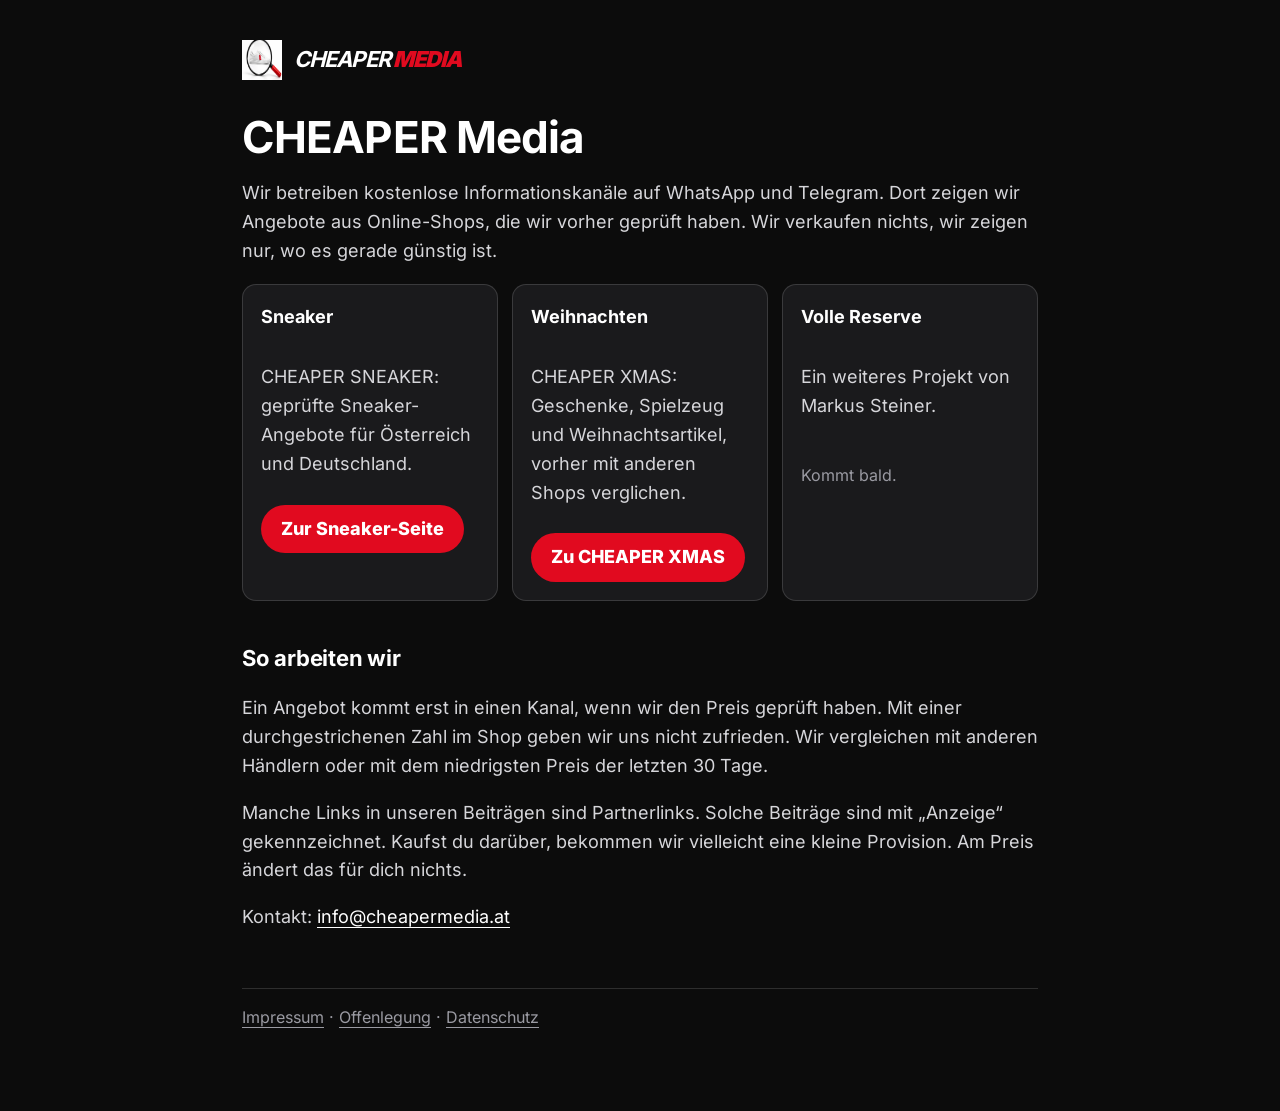
==== index.html @ 265d3794 "cheapermedia.at: Startseite, CHEAPER XMAS, Impressum, Offenlegung, Datenschutz Co-Authored-By: Claud" ====
<!doctype html>
<html lang="de">
<head>
<meta charset="utf-8">
<meta name="viewport" content="width=device-width, initial-scale=1">
<title>CHEAPER Media</title>
<meta name="description" content="CHEAPER Media betreibt Informationskanäle mit geprüften Angeboten: Sneaker-Deals, Weihnachts-Geschenke-Deals und mehr. Wir verkaufen nichts.">
<link rel="icon" href="assets/lupe.webp" type="image/webp">
<link rel="stylesheet" href="assets/stil.css">
</head>
<body>
<main>
<a class="marke" href="/"><img src="assets/lupe.webp" alt="" width="40" height="40"><span><b>Cheaper</b> <i>Media</i></span></a>
<h1>CHEAPER Media</h1>
<p>Wir betreiben kostenlose Informationskanäle auf WhatsApp und Telegram. Dort zeigen wir Angebote aus Online-Shops, die wir vorher geprüft haben. Wir verkaufen nichts, wir zeigen nur, wo es gerade günstig ist.</p>

<div class="kacheln">
  <section class="kachel" aria-labelledby="k-sneaker">
    <h3 id="k-sneaker">Sneaker</h3>
    <p>CHEAPER SNEAKER: geprüfte Sneaker-Angebote für Österreich und Deutschland.</p>
    <a class="knopf" href="https://cheapersneakerdeals.de" rel="noopener">Zur Sneaker-Seite</a>
  </section>
  <section class="kachel" aria-labelledby="k-xmas">
    <h3 id="k-xmas">Weihnachten</h3>
    <p>CHEAPER XMAS: Geschenke, Spielzeug und Weihnachtsartikel, vorher mit anderen Shops verglichen.</p>
    <a class="knopf" href="xmas/">Zu CHEAPER XMAS</a>
  </section>
  <section class="kachel" aria-labelledby="k-reserve">
    <h3 id="k-reserve">Volle Reserve</h3>
    <p>Ein weiteres Projekt von Markus Steiner.</p>
    <p class="bald">Kommt bald.</p>
  </section>
</div>

<h2>So arbeiten wir</h2>
<p>Ein Angebot kommt erst in einen Kanal, wenn wir den Preis geprüft haben. Mit einer durchgestrichenen Zahl im Shop geben wir uns nicht zufrieden. Wir vergleichen mit anderen Händlern oder mit dem niedrigsten Preis der letzten 30 Tage.</p>
<p>Manche Links in unseren Beiträgen sind Partnerlinks. Solche Beiträge sind mit „Anzeige“ gekennzeichnet. Kaufst du darüber, bekommen wir vielleicht eine kleine Provision. Am Preis ändert das für dich nichts.</p>
<p>Kontakt: <a href="mailto:info@cheapermedia.at">info@cheapermedia.at</a></p>

<footer><a href="impressum/">Impressum</a> · <a href="offenlegung/">Offenlegung</a> · <a href="datenschutz/">Datenschutz</a></footer>
</main>
</body>
</html>
---- assets/stil.css ----
@font-face{font-family:"Inter";font-style:normal;font-weight:400 900;font-display:swap;src:url(fonts/inter-latin.woff2) format("woff2")}
:root{--bg:#0C0C0C;--flaeche:#1A1A1C;--linie:rgba(255,255,255,.14);--text:#fff;--text2:#d6d6da;--text3:#9a9aa2;--rot:#E10A1F;--gold:#E8B14A;color-scheme:dark}
*{box-sizing:border-box}
body{margin:0;background:var(--bg);color:var(--text);font:18px/1.6 "Inter",system-ui,sans-serif;-webkit-font-smoothing:antialiased}
main{max-width:46em;margin:0 auto;padding:40px 16px 80px}
a{color:var(--text);text-underline-offset:4px}
a:focus-visible{outline:3px solid var(--gold);outline-offset:3px}
h1{font-size:clamp(30px,6vw,44px);line-height:1.1;letter-spacing:-.02em;margin:24px 0 10px}
h2{font-size:22px;margin:40px 0 10px;letter-spacing:-.01em}
h3{font-size:18px;margin:0 0 6px}
p,li{color:var(--text2);text-wrap:pretty}
.marke{text-decoration:none;display:inline-flex;align-items:center;gap:12px;font-weight:900;font-style:italic;text-transform:uppercase;letter-spacing:-.04em;font-size:22px}
.marke img{width:40px;height:40px}
.marke b{color:var(--text)}.marke i{color:var(--rot)}
.hinweis{background:var(--flaeche);border:1px solid var(--linie);border-radius:14px;padding:14px 18px;color:var(--text);font-size:17px}
.kacheln{display:grid;grid-template-columns:repeat(auto-fit,minmax(230px,1fr));gap:14px;margin-top:18px}
.kachel{background:var(--flaeche);border:1px solid var(--linie);border-radius:14px;padding:18px;display:grid;gap:8px;align-content:start;min-width:0}
.kachel a.knopf,.knopf{display:inline-block;background:var(--rot);color:#fff;font-weight:800;text-decoration:none;padding:10px 20px;border-radius:999px;justify-self:start}
.bald{color:var(--text3);font-size:16px}
.post{background:#202c33;color:#e9edef;border-radius:12px;padding:10px 14px;white-space:pre-wrap;font-size:16px;line-height:1.5;margin:10px 0;max-width:30em}
.post .ad{font-size:13px;font-weight:700;letter-spacing:.04em;opacity:.75}
.offen{background:#3a2a00;color:#ffd98a;border-radius:6px;padding:0 6px}
footer{margin-top:56px;font-size:16px;color:var(--text3);border-top:1px solid var(--linie);padding-top:16px}
footer a{color:var(--text3)}
@media (prefers-reduced-motion:no-preference){a{transition:opacity .15s}a:hover{opacity:.8}}

/* CHEAPER XMAS (Unterseite /xmas/): weihnachtliche Farben ohne fremde Bilder; Fotos kommen später (Higgsfield) */
body.xmas{--bg:#0e1f17;--flaeche:#14291f;--linie:rgba(232,177,74,.25);--text:#fffaf0;--text2:#e3eadf;--text3:#a9b8ad;
  background:radial-gradient(circle at 20% 0%,#1b3a2a 0,transparent 55%),radial-gradient(circle at 90% 10%,#3a1418 0,transparent 45%),var(--bg)}
body.xmas::before{content:"";position:fixed;inset:0;pointer-events:none;opacity:.35;
  background-image:radial-gradient(2px 2px at 10% 20%,#fff 50%,transparent 51%),radial-gradient(1.5px 1.5px at 30% 70%,#fff 50%,transparent 51%),
  radial-gradient(2px 2px at 55% 35%,#fff 50%,transparent 51%),radial-gradient(1.5px 1.5px at 75% 80%,#fff 50%,transparent 51%),
  radial-gradient(2px 2px at 90% 45%,#fff 50%,transparent 51%);background-size:320px 320px}
@media (prefers-reduced-motion:no-preference){body.xmas::before{animation:schnee 30s linear infinite}}
@keyframes schnee{from{background-position:0 0}to{background-position:0 320px}}
body.xmas h1{color:var(--text)}body.xmas h1 .unter{color:var(--gold);font-weight:600}
body.xmas h2{color:var(--gold)}
body.xmas .hinweis{border-color:var(--gold)}
body.xmas .post{background:#102018;border:1px solid var(--linie)}
.lichter{height:10px;background:repeating-linear-gradient(90deg,#E10A1F 0 10px,transparent 10px 28px,#E8B14A 28px 38px,transparent 38px 56px,#3fa36b 56px 66px,transparent 66px 84px);
  -webkit-mask:radial-gradient(5px 5px at 50% 50%,#000 98%,transparent 100%) 0 0/28px 10px;mask:radial-gradient(5px 5px at 50% 50%,#000 98%,transparent 100%) 0 0/28px 10px}
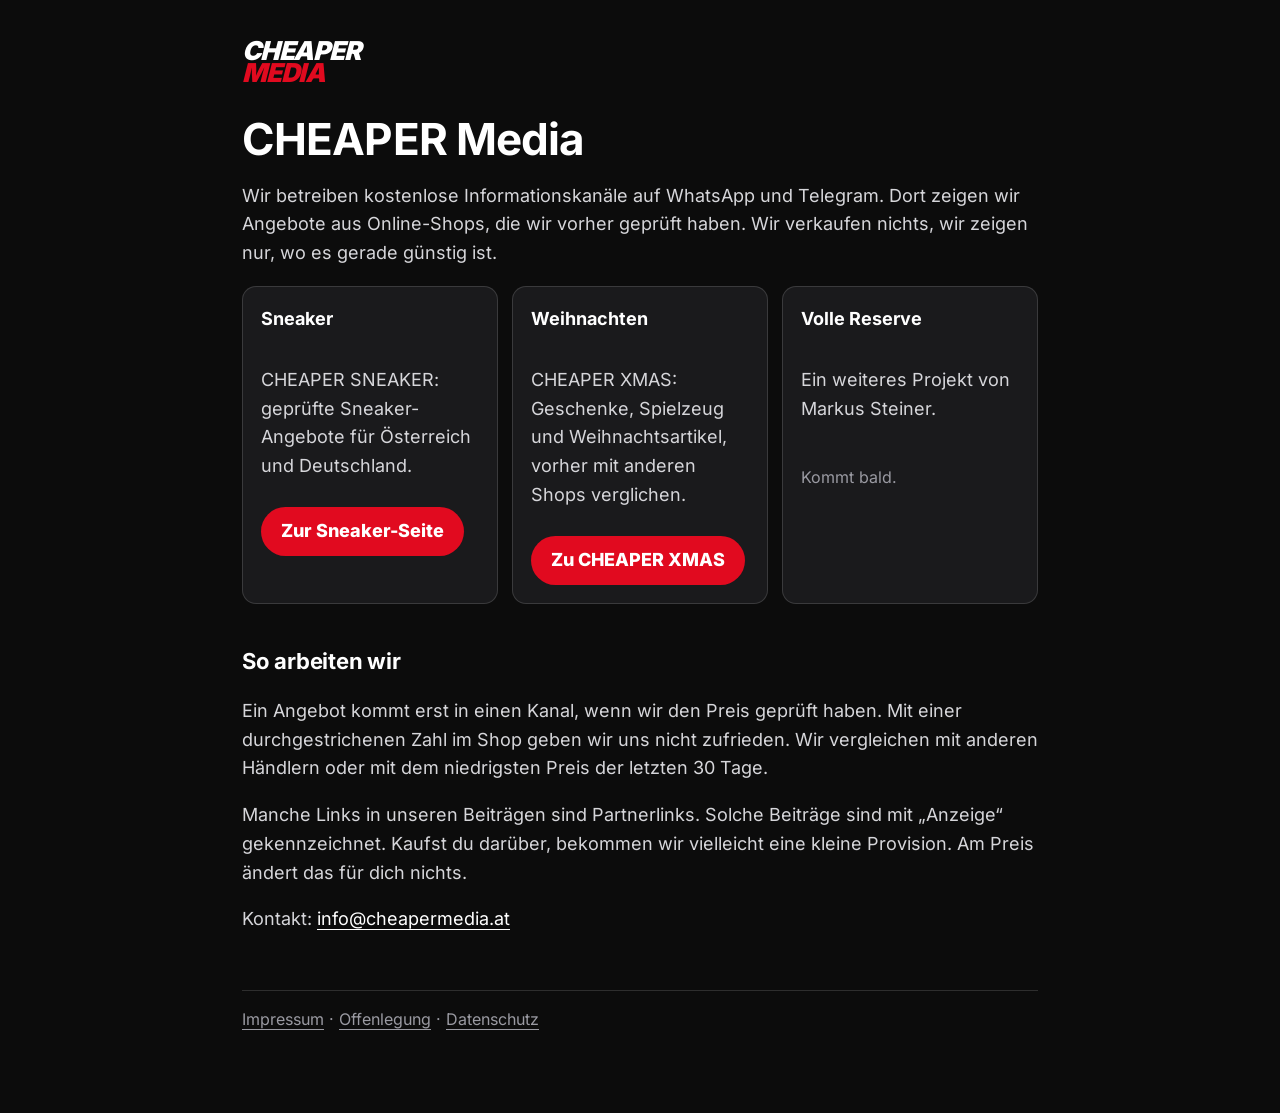
==== commit ba2a088d: "Wortmarke als Schrift statt Lupen-Foto (wie cheapersneakerdeals.de) Co-Authored-By: Claude Opus 5.5 " ====
--- a/index.html
+++ b/index.html
@@ -5,12 +5,11 @@
 <meta name="viewport" content="width=device-width, initial-scale=1">
 <title>CHEAPER Media</title>
 <meta name="description" content="CHEAPER Media betreibt Informationskanäle mit geprüften Angeboten: Sneaker-Deals, Weihnachts-Geschenke-Deals und mehr. Wir verkaufen nichts.">
-<link rel="icon" href="assets/lupe.webp" type="image/webp">
 <link rel="stylesheet" href="assets/stil.css">
 </head>
 <body>
 <main>
-<a class="marke" href="/"><img src="assets/lupe.webp" alt="" width="40" height="40"><span><b>Cheaper</b> <i>Media</i></span></a>
+<a class="marke" href="/" aria-label="CHEAPER Media, Startseite"><span class="wm" role="img" aria-label="CHEAPER Media"><b aria-hidden="true">Cheaper</b><i aria-hidden="true">Media</i></span></a>
 <h1>CHEAPER Media</h1>
 <p>Wir betreiben kostenlose Informationskanäle auf WhatsApp und Telegram. Dort zeigen wir Angebote aus Online-Shops, die wir vorher geprüft haben. Wir verkaufen nichts, wir zeigen nur, wo es gerade günstig ist.</p>
 
--- a/assets/stil.css
+++ b/assets/stil.css
@@ -9,9 +9,11 @@
 h2{font-size:22px;margin:40px 0 10px;letter-spacing:-.01em}
 h3{font-size:18px;margin:0 0 6px}
 p,li{color:var(--text2);text-wrap:pretty}
-.marke{text-decoration:none;display:inline-flex;align-items:center;gap:12px;font-weight:900;font-style:italic;text-transform:uppercase;letter-spacing:-.04em;font-size:22px}
-.marke img{width:40px;height:40px}
-.marke b{color:var(--text)}.marke i{color:var(--rot)}
+.marke{text-decoration:none;display:inline-block}
+/* Wortmarke als Schrift wie auf cheapersneakerdeals.de (keine Bilddatei) */
+.wm{display:inline-block;font-weight:900;font-style:italic;text-transform:uppercase;letter-spacing:-.045em;line-height:.86;font-size:26px}
+.wm b,.wm i{display:block;font-style:italic;font-weight:900}
+.wm b{color:#fff}.wm i{color:var(--rot)}
 .hinweis{background:var(--flaeche);border:1px solid var(--linie);border-radius:14px;padding:14px 18px;color:var(--text);font-size:17px}
 .kacheln{display:grid;grid-template-columns:repeat(auto-fit,minmax(230px,1fr));gap:14px;margin-top:18px}
 .kachel{background:var(--flaeche);border:1px solid var(--linie);border-radius:14px;padding:18px;display:grid;gap:8px;align-content:start;min-width:0}
